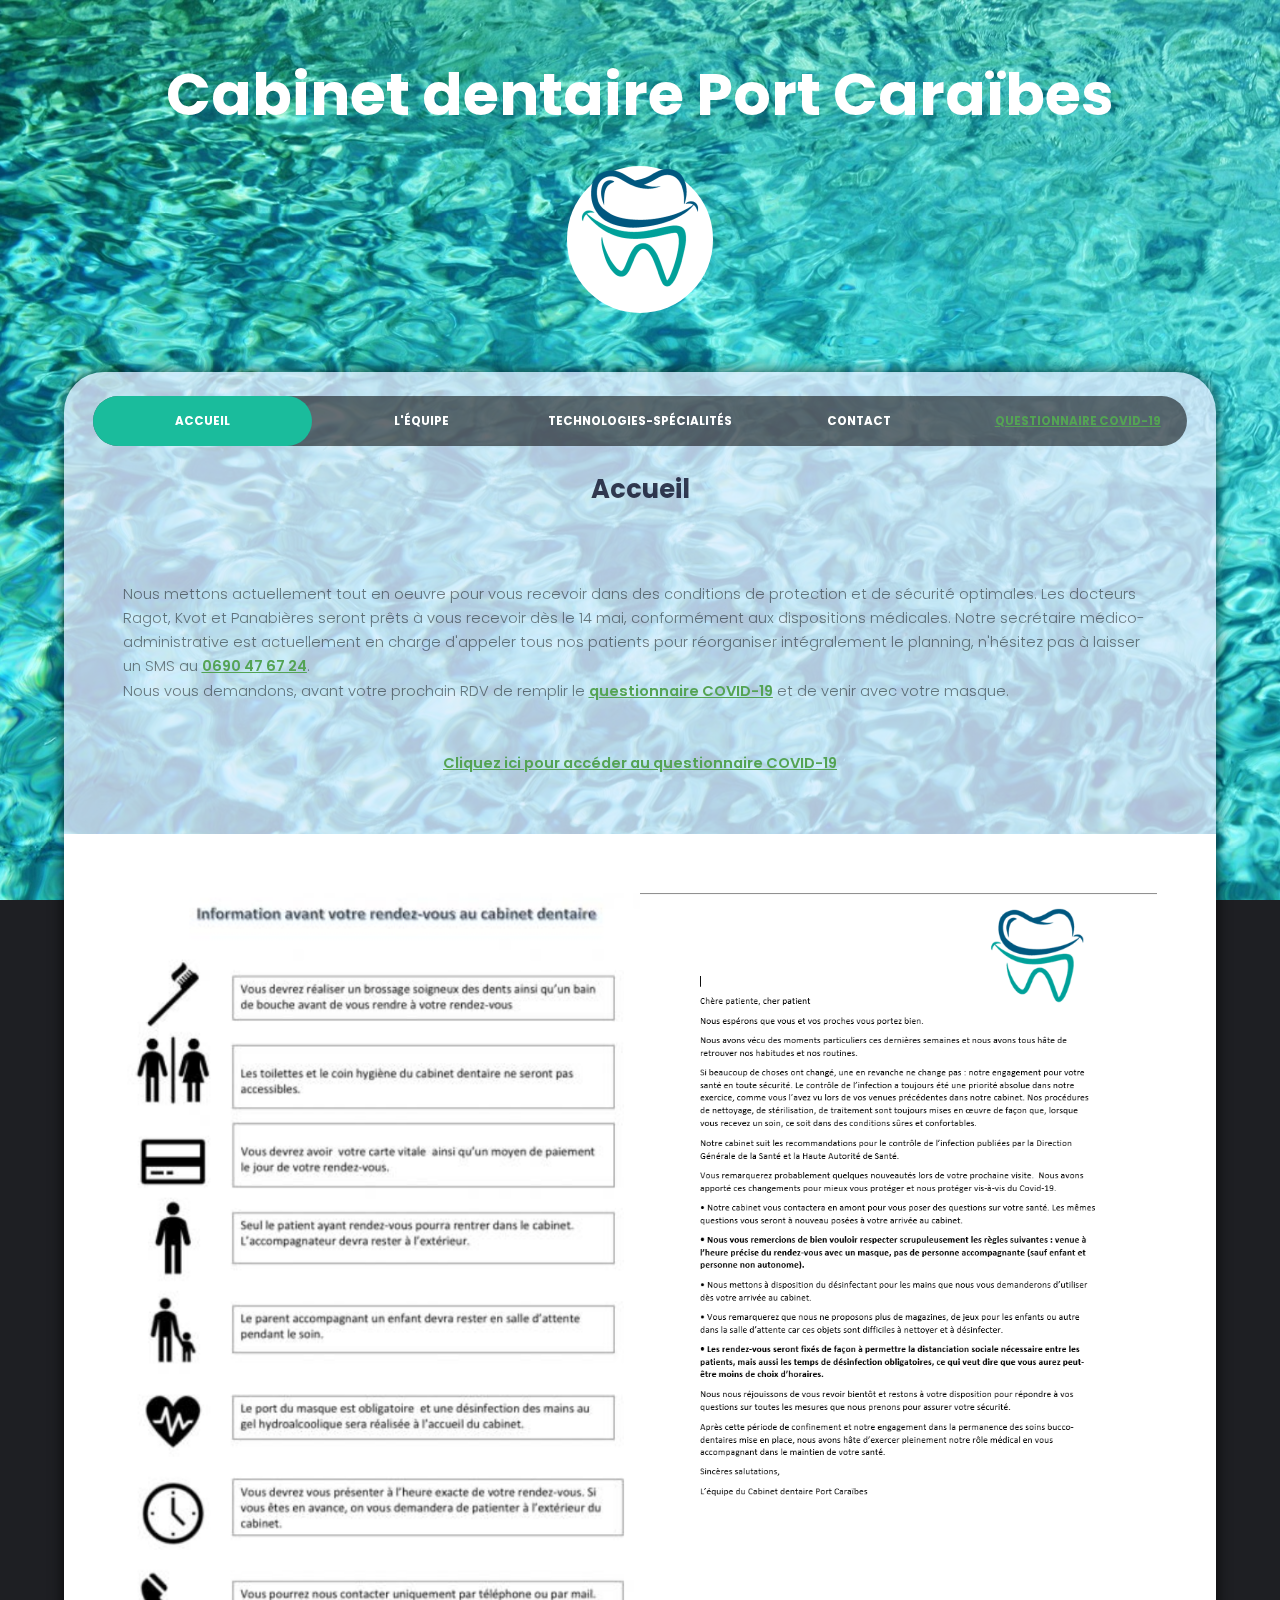
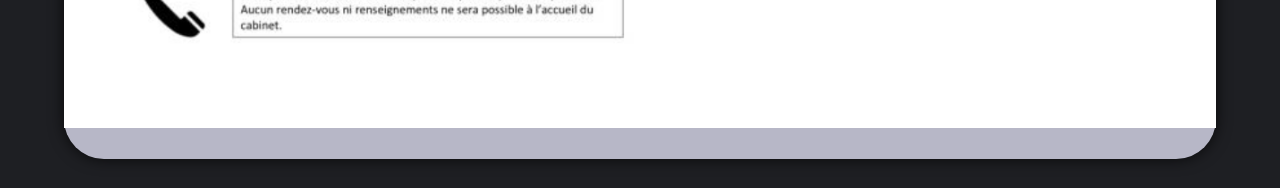
==== index.html @ b52f0a02 "Add files via upload" ====
<!DOCTYPE HTML>

<html>
	<head>
		<title>Cabinet dentaire Port Caraïbes</title>
		<meta charset="utf-8" />
		<meta name="viewport" content="width=device-width, initial-scale=1" />
		<link rel="stylesheet" href="main.css" />
	</head>



	<body>
			<header id="header">
				<div class="logo"><a href="index.html">Cabinet dentaire Port Caraïbes<span></br><a href="index.html">
					<center><div class="circle">
					<img src="logo.png" width ="120" />
				</div></center>
			</a></span></a></div>
			</header>
			<section id="main">
				<div class="inner">
					<br>
					<nav>
						<a href="index.html">Accueil</a>
						<a href="equipe.html">L'équipe</a>
						<a href="techno.html">Technologies-spécialités</a>
						<a href="contact.html">Contact</a>
						<a href="questionnaire.html"><span style="color:#54a354"><u>Questionnaire COVID-19</u></span></a>
						<div class="animation start-home"></div>
					</nav>

				<!-- One -->
					<section id="one" class="wrapper style1">
						<center><br>
							<h2>Accueil</h2>
						</center>
						<div class="content">
							Nous mettons actuellement tout en oeuvre pour vous recevoir dans des conditions de protection et de sécurité optimales.
							Les docteurs Ragot, Kvot et Panabières seront prêts à vous recevoir dès le 14 mai, conformément aux dispositions médicales.
							Notre secrétaire médico-administrative est actuellement en charge d'appeler tous nos patients pour réorganiser intégralement le planning,
							 n'hésitez pas à laisser un SMS au <b><a href="tel:0690476724"><u>0690 47 67 24</u></a></b>.
							</br>Nous vous demandons, avant votre prochain RDV de remplir le  
							<a href="questionnaire.html"><b><span style="color:#54a354"><u>questionnaire COVID-19</u></span></b></a> et de venir avec votre masque.</br></br></br>
							<center><b><a href="questionnaire.html"><u><span style="color:#54a354">Cliquez ici pour accéder au questionnaire COVID-19</span></u></a></b></center>
						</div>
					</section>

				<!-- Two -->
					<section id="two" class="wrapper style2">
						<div class="content">
							<div class="gallery">
								<div>
									<div class="image fit flush">
										<img src="fiche_covid.png">
									</div>
								</div>
								<div>
									<div class="image fit flush">
										<img src="lettre_covid.png">
									</div>
								</div>
							</div>
						</div>
					</section>


		<!-- Footer -->
			<footer id="footer">
				
			</footer>

		<!-- Scripts -->
			<script src="jquery.min.js"></script>
			<script src="jquery.poptrox.min.js"></script>
			<script src="skel.min.js"></script>
			<script src="util.js"></script>
			<script src="main.js"></script>

	</body>
</html>
---- main.css ----
@import url(font-awesome.min.css);
@import url("https://fonts.googleapis.com/css?family=Poppins:300,400,500,600,700");
@import url(https://fonts.googleapis.com/css?family=PT+Sans);
@import url('https://fonts.googleapis.com/css2?family=Varela+Round&display=swap');
/*
	Caminar by TEMPLATED
	templated.co @templatedco
	Released for free under the Creative Commons Attribution 3.0 license (templated.co/license)
*/

/* Reset */

	html, body, div, span, applet, object, iframe, h1, h2, h3, h4, h5, h6, p, blockquote, pre, a, abbr, acronym, address, big, cite, code, del, dfn, em, img, ins, kbd, q, s, samp, small, strike, strong, sub, sup, tt, var, b, u, i, center, dl, dt, dd, ol, ul, li, fieldset, form, label, legend, table, caption, tbody, tfoot, thead, tr, th, td, article, aside, canvas, details, embed, figure, figcaption, footer, header, hgroup, menu, nav, output, ruby, section, summary, time, mark, audio, video {
		margin: 0;
		padding: 0;
		border: 0;
		font-size: 100%;
		font: inherit;
		vertical-align: baseline;
	}

	article, aside, details, figcaption, figure, footer, header, hgroup, menu, nav, section {
		display: block;
	}

	body {
		line-height: 1;
	}

	ol, ul {
		list-style: none;
	}

	blockquote, q {
		quotes: none;
	}

	blockquote:before, blockquote:after, q:before, q:after {
		content: '';
		content: none;
	}

	table {
		border-collapse: collapse;
		border-spacing: 0;
	}

	body {
		-webkit-text-size-adjust: none;
	}

/* Box Model */

	*, *:before, *:after {
		-moz-box-sizing: border-box;
		-webkit-box-sizing: border-box;
		box-sizing: border-box;
	}

/* Containers */

	.container {
		margin-left: auto;
		margin-right: auto;
	}

	.container.\31 25\25 {
		width: 100%;
		max-width: 100rem;
		min-width: 80rem;
	}

	.container.\37 5\25 {
		width: 60rem;
	}

	.container.\35 0\25 {
		width: 40rem;
	}

	.container.\32 5\25 {
		width: 20rem;
	}

	.container {
		width: 80rem;
	}

	@media screen and (max-width: 1680px) {

		.container.\31 25\25 {
			width: 100%;
			max-width: 100rem;
			min-width: 80rem;
		}

		.container.\37 5\25 {
			width: 60rem;
		}

		.container.\35 0\25 {
			width: 40rem;
		}

		.container.\32 5\25 {
			width: 20rem;
		}

		.container {
			width: 80rem;
		}

	}

	@media screen and (max-width: 1280px) {

		.container.\31 25\25 {
			width: 100%;
			max-width: 81.25rem;
			min-width: 65rem;
		}

		.container.\37 5\25 {
			width: 48.75rem;
		}

		.container.\35 0\25 {
			width: 32.5rem;
		}

		.container.\32 5\25 {
			width: 16.25rem;
		}

		.container {
			width: 65rem;
		}

	}

	@media screen and (max-width: 980px) {

		.container.\31 25\25 {
			width: 100%;
			max-width: 112.5%;
			min-width: 90%;
		}

		.container.\37 5\25 {
			width: 67.5%;
		}

		.container.\35 0\25 {
			width: 45%;
		}

		.container.\32 5\25 {
			width: 22.5%;
		}

		.container {
			width: 90%;
		}

	}

	@media screen and (max-width: 736px) {

		.container.\31 25\25 {
			width: 100%;
			max-width: 112.5%;
			min-width: 90%;
		}

		.container.\37 5\25 {
			width: 67.5%;
		}

		.container.\35 0\25 {
			width: 45%;
		}

		.container.\32 5\25 {
			width: 22.5%;
		}

		.container {
			width: 90% !important;
		}

	}

	@media screen and (max-width: 480px) {

		.container.\31 25\25 {
			width: 100%;
			max-width: 112.5%;
			min-width: 90%;
		}

		.container.\37 5\25 {
			width: 67.5%;
		}

		.container.\35 0\25 {
			width: 45%;
		}

		.container.\32 5\25 {
			width: 22.5%;
		}

		.container {
			width: 90% !important;
		}

	}

/* Grid */

	.row {
		border-bottom: solid 1px transparent;
		-moz-box-sizing: border-box;
		-webkit-box-sizing: border-box;
		box-sizing: border-box;
	}

	.row > * {
		float: left;
		-moz-box-sizing: border-box;
		-webkit-box-sizing: border-box;
		box-sizing: border-box;
	}

	.row:after, .row:before {
		content: '';
		display: block;
		clear: both;
		height: 0;
	}

	.row.uniform > * > :first-child {
		margin-top: 0;
	}

	.row.uniform > * > :last-child {
		margin-bottom: 0;
	}

	.row.\30 \25 > * {
		padding: 0 0 0 0rem;
	}

	.row.\30 \25 {
		margin: 0 0 -1px 0rem;
	}

	.row.uniform.\30 \25 > * {
		padding: 0rem 0 0 0rem;
	}

	.row.uniform.\30 \25 {
		margin: 0rem 0 -1px 0rem;
	}

	.row > * {
		padding: 0 0 0 2rem;
	}

	.row {
		margin: 0 0 -1px -2rem;
	}

	.row.uniform > * {
		padding: 2rem 0 0 2rem;
	}

	.row.uniform {
		margin: -2rem 0 -1px -2rem;
	}

	.row.\32 00\25 > * {
		padding: 0 0 0 4rem;
	}

	.row.\32 00\25 {
		margin: 0 0 -1px -4rem;
	}

	.row.uniform.\32 00\25 > * {
		padding: 4rem 0 0 4rem;
	}

	.row.uniform.\32 00\25 {
		margin: -4rem 0 -1px -4rem;
	}

	.row.\31 50\25 > * {
		padding: 0 0 0 3rem;
	}

	.row.\31 50\25 {
		margin: 0 0 -1px -3rem;
	}

	.row.uniform.\31 50\25 > * {
		padding: 3rem 0 0 3rem;
	}

	.row.uniform.\31 50\25 {
		margin: -3rem 0 -1px -3rem;
	}

	.row.\35 0\25 > * {
		padding: 0 0 0 1rem;
	}

	.row.\35 0\25 {
		margin: 0 0 -1px -1rem;
	}

	.row.uniform.\35 0\25 > * {
		padding: 1rem 0 0 1rem;
	}

	.row.uniform.\35 0\25 {
		margin: -1rem 0 -1px -1rem;
	}

	.row.\32 5\25 > * {
		padding: 0 0 0 0.5rem;
	}

	.row.\32 5\25 {
		margin: 0 0 -1px -0.5rem;
	}

	.row.uniform.\32 5\25 > * {
		padding: 0.5rem 0 0 0.5rem;
	}

	.row.uniform.\32 5\25 {
		margin: -0.5rem 0 -1px -0.5rem;
	}

	.\31 2u, .\31 2u\24 {
		width: 100%;
		clear: none;
		margin-left: 0;
	}

	.\31 1u, .\31 1u\24 {
		width: 91.6666666667%;
		clear: none;
		margin-left: 0;
	}

	.\31 0u, .\31 0u\24 {
		width: 83.3333333333%;
		clear: none;
		margin-left: 0;
	}

	.\39 u, .\39 u\24 {
		width: 75%;
		clear: none;
		margin-left: 0;
	}

	.\38 u, .\38 u\24 {
		width: 66.6666666667%;
		clear: none;
		margin-left: 0;
	}

	.\37 u, .\37 u\24 {
		width: 58.3333333333%;
		clear: none;
		margin-left: 0;
	}

	.\36 u, .\36 u\24 {
		width: 50%;
		clear: none;
		margin-left: 0;
	}

	.\35 u, .\35 u\24 {
		width: 41.6666666667%;
		clear: none;
		margin-left: 0;
	}

	.\34 u, .\34 u\24 {
		width: 33.3333333333%;
		clear: none;
		margin-left: 0;
	}

	.\33 u, .\33 u\24 {
		width: 25%;
		clear: none;
		margin-left: 0;
	}

	.\32 u, .\32 u\24 {
		width: 16.6666666667%;
		clear: none;
		margin-left: 0;
	}

	.\31 u, .\31 u\24 {
		width: 8.3333333333%;
		clear: none;
		margin-left: 0;
	}

	.\31 2u\24 + *,
	.\31 1u\24 + *,
	.\31 0u\24 + *,
	.\39 u\24 + *,
	.\38 u\24 + *,
	.\37 u\24 + *,
	.\36 u\24 + *,
	.\35 u\24 + *,
	.\34 u\24 + *,
	.\33 u\24 + *,
	.\32 u\24 + *,
	.\31 u\24 + * {
		clear: left;
	}

	.\-11u {
		margin-left: 91.66667%;
	}

	.\-10u {
		margin-left: 83.33333%;
	}

	.\-9u {
		margin-left: 75%;
	}

	.\-8u {
		margin-left: 66.66667%;
	}

	.\-7u {
		margin-left: 58.33333%;
	}

	.\-6u {
		margin-left: 50%;
	}

	.\-5u {
		margin-left: 41.66667%;
	}

	.\-4u {
		margin-left: 33.33333%;
	}

	.\-3u {
		margin-left: 25%;
	}

	.\-2u {
		margin-left: 16.66667%;
	}

	.\-1u {
		margin-left: 8.33333%;
	}

	@media screen and (max-width: 1680px) {

		.row > * {
			padding: 0 0 0 2rem;
		}

		.row {
			margin: 0 0 -1px -2rem;
		}

		.row.uniform > * {
			padding: 2rem 0 0 2rem;
		}

		.row.uniform {
			margin: -2rem 0 -1px -2rem;
		}

		.row.\32 00\25 > * {
			padding: 0 0 0 4rem;
		}

		.row.\32 00\25 {
			margin: 0 0 -1px -4rem;
		}

		.row.uniform.\32 00\25 > * {
			padding: 4rem 0 0 4rem;
		}

		.row.uniform.\32 00\25 {
			margin: -4rem 0 -1px -4rem;
		}

		.row.\31 50\25 > * {
			padding: 0 0 0 3rem;
		}

		.row.\31 50\25 {
			margin: 0 0 -1px -3rem;
		}

		.row.uniform.\31 50\25 > * {
			padding: 3rem 0 0 3rem;
		}

		.row.uniform.\31 50\25 {
			margin: -3rem 0 -1px -3rem;
		}

		.row.\35 0\25 > * {
			padding: 0 0 0 1rem;
		}

		.row.\35 0\25 {
			margin: 0 0 -1px -1rem;
		}

		.row.uniform.\35 0\25 > * {
			padding: 1rem 0 0 1rem;
		}

		.row.uniform.\35 0\25 {
			margin: -1rem 0 -1px -1rem;
		}

		.row.\32 5\25 > * {
			padding: 0 0 0 0.5rem;
		}

		.row.\32 5\25 {
			margin: 0 0 -1px -0.5rem;
		}

		.row.uniform.\32 5\25 > * {
			padding: 0.5rem 0 0 0.5rem;
		}

		.row.uniform.\32 5\25 {
			margin: -0.5rem 0 -1px -0.5rem;
		}

		.\31 2u\28xlarge\29, .\31 2u\24\28xlarge\29 {
			width: 100%;
			clear: none;
			margin-left: 0;
		}

		.\31 1u\28xlarge\29, .\31 1u\24\28xlarge\29 {
			width: 91.6666666667%;
			clear: none;
			margin-left: 0;
		}

		.\31 0u\28xlarge\29, .\31 0u\24\28xlarge\29 {
			width: 83.3333333333%;
			clear: none;
			margin-left: 0;
		}

		.\39 u\28xlarge\29, .\39 u\24\28xlarge\29 {
			width: 75%;
			clear: none;
			margin-left: 0;
		}

		.\38 u\28xlarge\29, .\38 u\24\28xlarge\29 {
			width: 66.6666666667%;
			clear: none;
			margin-left: 0;
		}

		.\37 u\28xlarge\29, .\37 u\24\28xlarge\29 {
			width: 58.3333333333%;
			clear: none;
			margin-left: 0;
		}

		.\36 u\28xlarge\29, .\36 u\24\28xlarge\29 {
			width: 50%;
			clear: none;
			margin-left: 0;
		}

		.\35 u\28xlarge\29, .\35 u\24\28xlarge\29 {
			width: 41.6666666667%;
			clear: none;
			margin-left: 0;
		}

		.\34 u\28xlarge\29, .\34 u\24\28xlarge\29 {
			width: 33.3333333333%;
			clear: none;
			margin-left: 0;
		}

		.\33 u\28xlarge\29, .\33 u\24\28xlarge\29 {
			width: 25%;
			clear: none;
			margin-left: 0;
		}

		.\32 u\28xlarge\29, .\32 u\24\28xlarge\29 {
			width: 16.6666666667%;
			clear: none;
			margin-left: 0;
		}

		.\31 u\28xlarge\29, .\31 u\24\28xlarge\29 {
			width: 8.3333333333%;
			clear: none;
			margin-left: 0;
		}

		.\31 2u\24\28xlarge\29 + *,
		.\31 1u\24\28xlarge\29 + *,
		.\31 0u\24\28xlarge\29 + *,
		.\39 u\24\28xlarge\29 + *,
		.\38 u\24\28xlarge\29 + *,
		.\37 u\24\28xlarge\29 + *,
		.\36 u\24\28xlarge\29 + *,
		.\35 u\24\28xlarge\29 + *,
		.\34 u\24\28xlarge\29 + *,
		.\33 u\24\28xlarge\29 + *,
		.\32 u\24\28xlarge\29 + *,
		.\31 u\24\28xlarge\29 + * {
			clear: left;
		}

		.\-11u\28xlarge\29 {
			margin-left: 91.66667%;
		}

		.\-10u\28xlarge\29 {
			margin-left: 83.33333%;
		}

		.\-9u\28xlarge\29 {
			margin-left: 75%;
		}

		.\-8u\28xlarge\29 {
			margin-left: 66.66667%;
		}

		.\-7u\28xlarge\29 {
			margin-left: 58.33333%;
		}

		.\-6u\28xlarge\29 {
			margin-left: 50%;
		}

		.\-5u\28xlarge\29 {
			margin-left: 41.66667%;
		}

		.\-4u\28xlarge\29 {
			margin-left: 33.33333%;
		}

		.\-3u\28xlarge\29 {
			margin-left: 25%;
		}

		.\-2u\28xlarge\29 {
			margin-left: 16.66667%;
		}

		.\-1u\28xlarge\29 {
			margin-left: 8.33333%;
		}

	}

	@media screen and (max-width: 1280px) {

		.row > * {
			padding: 0 0 0 1.5rem;
		}

		.row {
			margin: 0 0 -1px -1.5rem;
		}

		.row.uniform > * {
			padding: 1.5rem 0 0 1.5rem;
		}

		.row.uniform {
			margin: -1.5rem 0 -1px -1.5rem;
		}

		.row.\32 00\25 > * {
			padding: 0 0 0 3rem;
		}

		.row.\32 00\25 {
			margin: 0 0 -1px -3rem;
		}

		.row.uniform.\32 00\25 > * {
			padding: 3rem 0 0 3rem;
		}

		.row.uniform.\32 00\25 {
			margin: -3rem 0 -1px -3rem;
		}

		.row.\31 50\25 > * {
			padding: 0 0 0 2.25rem;
		}

		.row.\31 50\25 {
			margin: 0 0 -1px -2.25rem;
		}

		.row.uniform.\31 50\25 > * {
			padding: 2.25rem 0 0 2.25rem;
		}

		.row.uniform.\31 50\25 {
			margin: -2.25rem 0 -1px -2.25rem;
		}

		.row.\35 0\25 > * {
			padding: 0 0 0 0.75rem;
		}

		.row.\35 0\25 {
			margin: 0 0 -1px -0.75rem;
		}

		.row.uniform.\35 0\25 > * {
			padding: 0.75rem 0 0 0.75rem;
		}

		.row.uniform.\35 0\25 {
			margin: -0.75rem 0 -1px -0.75rem;
		}

		.row.\32 5\25 > * {
			padding: 0 0 0 0.375rem;
		}

		.row.\32 5\25 {
			margin: 0 0 -1px -0.375rem;
		}

		.row.uniform.\32 5\25 > * {
			padding: 0.375rem 0 0 0.375rem;
		}

		.row.uniform.\32 5\25 {
			margin: -0.375rem 0 -1px -0.375rem;
		}

		.\31 2u\28large\29, .\31 2u\24\28large\29 {
			width: 100%;
			clear: none;
			margin-left: 0;
		}

		.\31 1u\28large\29, .\31 1u\24\28large\29 {
			width: 91.6666666667%;
			clear: none;
			margin-left: 0;
		}

		.\31 0u\28large\29, .\31 0u\24\28large\29 {
			width: 83.3333333333%;
			clear: none;
			margin-left: 0;
		}

		.\39 u\28large\29, .\39 u\24\28large\29 {
			width: 75%;
			clear: none;
			margin-left: 0;
		}

		.\38 u\28large\29, .\38 u\24\28large\29 {
			width: 66.6666666667%;
			clear: none;
			margin-left: 0;
		}

		.\37 u\28large\29, .\37 u\24\28large\29 {
			width: 58.3333333333%;
			clear: none;
			margin-left: 0;
		}

		.\36 u\28large\29, .\36 u\24\28large\29 {
			width: 50%;
			clear: none;
			margin-left: 0;
		}

		.\35 u\28large\29, .\35 u\24\28large\29 {
			width: 41.6666666667%;
			clear: none;
			margin-left: 0;
		}

		.\34 u\28large\29, .\34 u\24\28large\29 {
			width: 33.3333333333%;
			clear: none;
			margin-left: 0;
		}

		.\33 u\28large\29, .\33 u\24\28large\29 {
			width: 25%;
			clear: none;
			margin-left: 0;
		}

		.\32 u\28large\29, .\32 u\24\28large\29 {
			width: 16.6666666667%;
			clear: none;
			margin-left: 0;
		}

		.\31 u\28large\29, .\31 u\24\28large\29 {
			width: 8.3333333333%;
			clear: none;
			margin-left: 0;
		}

		.\31 2u\24\28large\29 + *,
		.\31 1u\24\28large\29 + *,
		.\31 0u\24\28large\29 + *,
		.\39 u\24\28large\29 + *,
		.\38 u\24\28large\29 + *,
		.\37 u\24\28large\29 + *,
		.\36 u\24\28large\29 + *,
		.\35 u\24\28large\29 + *,
		.\34 u\24\28large\29 + *,
		.\33 u\24\28large\29 + *,
		.\32 u\24\28large\29 + *,
		.\31 u\24\28large\29 + * {
			clear: left;
		}

		.\-11u\28large\29 {
			margin-left: 91.66667%;
		}

		.\-10u\28large\29 {
			margin-left: 83.33333%;
		}

		.\-9u\28large\29 {
			margin-left: 75%;
		}

		.\-8u\28large\29 {
			margin-left: 66.66667%;
		}

		.\-7u\28large\29 {
			margin-left: 58.33333%;
		}

		.\-6u\28large\29 {
			margin-left: 50%;
		}

		.\-5u\28large\29 {
			margin-left: 41.66667%;
		}

		.\-4u\28large\29 {
			margin-left: 33.33333%;
		}

		.\-3u\28large\29 {
			margin-left: 25%;
		}

		.\-2u\28large\29 {
			margin-left: 16.66667%;
		}

		.\-1u\28large\29 {
			margin-left: 8.33333%;
		}

	}

	@media screen and (max-width: 980px) {

		.row > * {
			padding: 0 0 0 1.5rem;
		}

		.row {
			margin: 0 0 -1px -1.5rem;
		}

		.row.uniform > * {
			padding: 1.5rem 0 0 1.5rem;
		}

		.row.uniform {
			margin: -1.5rem 0 -1px -1.5rem;
		}

		.row.\32 00\25 > * {
			padding: 0 0 0 3rem;
		}

		.row.\32 00\25 {
			margin: 0 0 -1px -3rem;
		}

		.row.uniform.\32 00\25 > * {
			padding: 3rem 0 0 3rem;
		}

		.row.uniform.\32 00\25 {
			margin: -3rem 0 -1px -3rem;
		}

		.row.\31 50\25 > * {
			padding: 0 0 0 2.25rem;
		}

		.row.\31 50\25 {
			margin: 0 0 -1px -2.25rem;
		}

		.row.uniform.\31 50\25 > * {
			padding: 2.25rem 0 0 2.25rem;
		}

		.row.uniform.\31 50\25 {
			margin: -2.25rem 0 -1px -2.25rem;
		}

		.row.\35 0\25 > * {
			padding: 0 0 0 0.75rem;
		}

		.row.\35 0\25 {
			margin: 0 0 -1px -0.75rem;
		}

		.row.uniform.\35 0\25 > * {
			padding: 0.75rem 0 0 0.75rem;
		}

		.row.uniform.\35 0\25 {
			margin: -0.75rem 0 -1px -0.75rem;
		}

		.row.\32 5\25 > * {
			padding: 0 0 0 0.375rem;
		}

		.row.\32 5\25 {
			margin: 0 0 -1px -0.375rem;
		}

		.row.uniform.\32 5\25 > * {
			padding: 0.375rem 0 0 0.375rem;
		}

		.row.uniform.\32 5\25 {
			margin: -0.375rem 0 -1px -0.375rem;
		}

		.\31 2u\28medium\29, .\31 2u\24\28medium\29 {
			width: 100%;
			clear: none;
			margin-left: 0;
		}

		.\31 1u\28medium\29, .\31 1u\24\28medium\29 {
			width: 91.6666666667%;
			clear: none;
			margin-left: 0;
		}

		.\31 0u\28medium\29, .\31 0u\24\28medium\29 {
			width: 83.3333333333%;
			clear: none;
			margin-left: 0;
		}

		.\39 u\28medium\29, .\39 u\24\28medium\29 {
			width: 75%;
			clear: none;
			margin-left: 0;
		}

		.\38 u\28medium\29, .\38 u\24\28medium\29 {
			width: 66.6666666667%;
			clear: none;
			margin-left: 0;
		}

		.\37 u\28medium\29, .\37 u\24\28medium\29 {
			width: 58.3333333333%;
			clear: none;
			margin-left: 0;
		}

		.\36 u\28medium\29, .\36 u\24\28medium\29 {
			width: 50%;
			clear: none;
			margin-left: 0;
		}

		.\35 u\28medium\29, .\35 u\24\28medium\29 {
			width: 41.6666666667%;
			clear: none;
			margin-left: 0;
		}

		.\34 u\28medium\29, .\34 u\24\28medium\29 {
			width: 33.3333333333%;
			clear: none;
			margin-left: 0;
		}

		.\33 u\28medium\29, .\33 u\24\28medium\29 {
			width: 25%;
			clear: none;
			margin-left: 0;
		}

		.\32 u\28medium\29, .\32 u\24\28medium\29 {
			width: 16.6666666667%;
			clear: none;
			margin-left: 0;
		}

		.\31 u\28medium\29, .\31 u\24\28medium\29 {
			width: 8.3333333333%;
			clear: none;
			margin-left: 0;
		}

		.\31 2u\24\28medium\29 + *,
		.\31 1u\24\28medium\29 + *,
		.\31 0u\24\28medium\29 + *,
		.\39 u\24\28medium\29 + *,
		.\38 u\24\28medium\29 + *,
		.\37 u\24\28medium\29 + *,
		.\36 u\24\28medium\29 + *,
		.\35 u\24\28medium\29 + *,
		.\34 u\24\28medium\29 + *,
		.\33 u\24\28medium\29 + *,
		.\32 u\24\28medium\29 + *,
		.\31 u\24\28medium\29 + * {
			clear: left;
		}

		.\-11u\28medium\29 {
			margin-left: 91.66667%;
		}

		.\-10u\28medium\29 {
			margin-left: 83.33333%;
		}

		.\-9u\28medium\29 {
			margin-left: 75%;
		}

		.\-8u\28medium\29 {
			margin-left: 66.66667%;
		}

		.\-7u\28medium\29 {
			margin-left: 58.33333%;
		}

		.\-6u\28medium\29 {
			margin-left: 50%;
		}

		.\-5u\28medium\29 {
			margin-left: 41.66667%;
		}

		.\-4u\28medium\29 {
			margin-left: 33.33333%;
		}

		.\-3u\28medium\29 {
			margin-left: 25%;
		}

		.\-2u\28medium\29 {
			margin-left: 16.66667%;
		}

		.\-1u\28medium\29 {
			margin-left: 8.33333%;
		}

	}

	@media screen and (max-width: 736px) {

		.row > * {
			padding: 0 0 0 1.25rem;
		}

		.row {
			margin: 0 0 -1px -1.25rem;
		}

		.row.uniform > * {
			padding: 1.25rem 0 0 1.25rem;
		}

		.row.uniform {
			margin: -1.25rem 0 -1px -1.25rem;
		}

		.row.\32 00\25 > * {
			padding: 0 0 0 2.5rem;
		}

		.row.\32 00\25 {
			margin: 0 0 -1px -2.5rem;
		}

		.row.uniform.\32 00\25 > * {
			padding: 2.5rem 0 0 2.5rem;
		}

		.row.uniform.\32 00\25 {
			margin: -2.5rem 0 -1px -2.5rem;
		}

		.row.\31 50\25 > * {
			padding: 0 0 0 1.875rem;
		}

		.row.\31 50\25 {
			margin: 0 0 -1px -1.875rem;
		}

		.row.uniform.\31 50\25 > * {
			padding: 1.875rem 0 0 1.875rem;
		}

		.row.uniform.\31 50\25 {
			margin: -1.875rem 0 -1px -1.875rem;
		}

		.row.\35 0\25 > * {
			padding: 0 0 0 0.625rem;
		}

		.row.\35 0\25 {
			margin: 0 0 -1px -0.625rem;
		}

		.row.uniform.\35 0\25 > * {
			padding: 0.625rem 0 0 0.625rem;
		}

		.row.uniform.\35 0\25 {
			margin: -0.625rem 0 -1px -0.625rem;
		}

		.row.\32 5\25 > * {
			padding: 0 0 0 0.3125rem;
		}

		.row.\32 5\25 {
			margin: 0 0 -1px -0.3125rem;
		}

		.row.uniform.\32 5\25 > * {
			padding: 0.3125rem 0 0 0.3125rem;
		}

		.row.uniform.\32 5\25 {
			margin: -0.3125rem 0 -1px -0.3125rem;
		}

		.\31 2u\28small\29, .\31 2u\24\28small\29 {
			width: 100%;
			clear: none;
			margin-left: 0;
		}

		.\31 1u\28small\29, .\31 1u\24\28small\29 {
			width: 91.6666666667%;
			clear: none;
			margin-left: 0;
		}

		.\31 0u\28small\29, .\31 0u\24\28small\29 {
			width: 83.3333333333%;
			clear: none;
			margin-left: 0;
		}

		.\39 u\28small\29, .\39 u\24\28small\29 {
			width: 75%;
			clear: none;
			margin-left: 0;
		}

		.\38 u\28small\29, .\38 u\24\28small\29 {
			width: 66.6666666667%;
			clear: none;
			margin-left: 0;
		}

		.\37 u\28small\29, .\37 u\24\28small\29 {
			width: 58.3333333333%;
			clear: none;
			margin-left: 0;
		}

		.\36 u\28small\29, .\36 u\24\28small\29 {
			width: 50%;
			clear: none;
			margin-left: 0;
		}

		.\35 u\28small\29, .\35 u\24\28small\29 {
			width: 41.6666666667%;
			clear: none;
			margin-left: 0;
		}

		.\34 u\28small\29, .\34 u\24\28small\29 {
			width: 33.3333333333%;
			clear: none;
			margin-left: 0;
		}

		.\33 u\28small\29, .\33 u\24\28small\29 {
			width: 25%;
			clear: none;
			margin-left: 0;
		}

		.\32 u\28small\29, .\32 u\24\28small\29 {
			width: 16.6666666667%;
			clear: none;
			margin-left: 0;
		}

		.\31 u\28small\29, .\31 u\24\28small\29 {
			width: 8.3333333333%;
			clear: none;
			margin-left: 0;
		}

		.\31 2u\24\28small\29 + *,
		.\31 1u\24\28small\29 + *,
		.\31 0u\24\28small\29 + *,
		.\39 u\24\28small\29 + *,
		.\38 u\24\28small\29 + *,
		.\37 u\24\28small\29 + *,
		.\36 u\24\28small\29 + *,
		.\35 u\24\28small\29 + *,
		.\34 u\24\28small\29 + *,
		.\33 u\24\28small\29 + *,
		.\32 u\24\28small\29 + *,
		.\31 u\24\28small\29 + * {
			clear: left;
		}

		.\-11u\28small\29 {
			margin-left: 91.66667%;
		}

		.\-10u\28small\29 {
			margin-left: 83.33333%;
		}

		.\-9u\28small\29 {
			margin-left: 75%;
		}

		.\-8u\28small\29 {
			margin-left: 66.66667%;
		}

		.\-7u\28small\29 {
			margin-left: 58.33333%;
		}

		.\-6u\28small\29 {
			margin-left: 50%;
		}

		.\-5u\28small\29 {
			margin-left: 41.66667%;
		}

		.\-4u\28small\29 {
			margin-left: 33.33333%;
		}

		.\-3u\28small\29 {
			margin-left: 25%;
		}

		.\-2u\28small\29 {
			margin-left: 16.66667%;
		}

		.\-1u\28small\29 {
			margin-left: 8.33333%;
		}

	}

	@media screen and (max-width: 480px) {

		.row > * {
			padding: 0 0 0 1.25rem;
		}

		.row {
			margin: 0 0 -1px -1.25rem;
		}

		.row.uniform > * {
			padding: 1.25rem 0 0 1.25rem;
		}

		.row.uniform {
			margin: -1.25rem 0 -1px -1.25rem;
		}

		.row.\32 00\25 > * {
			padding: 0 0 0 2.5rem;
		}

		.row.\32 00\25 {
			margin: 0 0 -1px -2.5rem;
		}

		.row.uniform.\32 00\25 > * {
			padding: 2.5rem 0 0 2.5rem;
		}

		.row.uniform.\32 00\25 {
			margin: -2.5rem 0 -1px -2.5rem;
		}

		.row.\31 50\25 > * {
			padding: 0 0 0 1.875rem;
		}

		.row.\31 50\25 {
			margin: 0 0 -1px -1.875rem;
		}

		.row.uniform.\31 50\25 > * {
			padding: 1.875rem 0 0 1.875rem;
		}

		.row.uniform.\31 50\25 {
			margin: -1.875rem 0 -1px -1.875rem;
		}

		.row.\35 0\25 > * {
			padding: 0 0 0 0.625rem;
		}

		.row.\35 0\25 {
			margin: 0 0 -1px -0.625rem;
		}

		.row.uniform.\35 0\25 > * {
			padding: 0.625rem 0 0 0.625rem;
		}

		.row.uniform.\35 0\25 {
			margin: -0.625rem 0 -1px -0.625rem;
		}

		.row.\32 5\25 > * {
			padding: 0 0 0 0.3125rem;
		}

		.row.\32 5\25 {
			margin: 0 0 -1px -0.3125rem;
		}

		.row.uniform.\32 5\25 > * {
			padding: 0.3125rem 0 0 0.3125rem;
		}

		.row.uniform.\32 5\25 {
			margin: -0.3125rem 0 -1px -0.3125rem;
		}

		.\31 2u\28xsmall\29, .\31 2u\24\28xsmall\29 {
			width: 100%;
			clear: none;
			margin-left: 0;
		}

		.\31 1u\28xsmall\29, .\31 1u\24\28xsmall\29 {
			width: 91.6666666667%;
			clear: none;
			margin-left: 0;
		}

		.\31 0u\28xsmall\29, .\31 0u\24\28xsmall\29 {
			width: 83.3333333333%;
			clear: none;
			margin-left: 0;
		}

		.\39 u\28xsmall\29, .\39 u\24\28xsmall\29 {
			width: 75%;
			clear: none;
			margin-left: 0;
		}

		.\38 u\28xsmall\29, .\38 u\24\28xsmall\29 {
			width: 66.6666666667%;
			clear: none;
			margin-left: 0;
		}

		.\37 u\28xsmall\29, .\37 u\24\28xsmall\29 {
			width: 58.3333333333%;
			clear: none;
			margin-left: 0;
		}

		.\36 u\28xsmall\29, .\36 u\24\28xsmall\29 {
			width: 50%;
			clear: none;
			margin-left: 0;
		}

		.\35 u\28xsmall\29, .\35 u\24\28xsmall\29 {
			width: 41.6666666667%;
			clear: none;
			margin-left: 0;
		}

		.\34 u\28xsmall\29, .\34 u\24\28xsmall\29 {
			width: 33.3333333333%;
			clear: none;
			margin-left: 0;
		}

		.\33 u\28xsmall\29, .\33 u\24\28xsmall\29 {
			width: 25%;
			clear: none;
			margin-left: 0;
		}

		.\32 u\28xsmall\29, .\32 u\24\28xsmall\29 {
			width: 16.6666666667%;
			clear: none;
			margin-left: 0;
		}

		.\31 u\28xsmall\29, .\31 u\24\28xsmall\29 {
			width: 8.3333333333%;
			clear: none;
			margin-left: 0;
		}

		.\31 2u\24\28xsmall\29 + *,
		.\31 1u\24\28xsmall\29 + *,
		.\31 0u\24\28xsmall\29 + *,
		.\39 u\24\28xsmall\29 + *,
		.\38 u\24\28xsmall\29 + *,
		.\37 u\24\28xsmall\29 + *,
		.\36 u\24\28xsmall\29 + *,
		.\35 u\24\28xsmall\29 + *,
		.\34 u\24\28xsmall\29 + *,
		.\33 u\24\28xsmall\29 + *,
		.\32 u\24\28xsmall\29 + *,
		.\31 u\24\28xsmall\29 + * {
			clear: left;
		}

		.\-11u\28xsmall\29 {
			margin-left: 91.66667%;
		}

		.\-10u\28xsmall\29 {
			margin-left: 83.33333%;
		}

		.\-9u\28xsmall\29 {
			margin-left: 75%;
		}

		.\-8u\28xsmall\29 {
			margin-left: 66.66667%;
		}

		.\-7u\28xsmall\29 {
			margin-left: 58.33333%;
		}

		.\-6u\28xsmall\29 {
			margin-left: 50%;
		}

		.\-5u\28xsmall\29 {
			margin-left: 41.66667%;
		}

		.\-4u\28xsmall\29 {
			margin-left: 33.33333%;
		}

		.\-3u\28xsmall\29 {
			margin-left: 25%;
		}

		.\-2u\28xsmall\29 {
			margin-left: 16.66667%;
		}

		.\-1u\28xsmall\29 {
			margin-left: 8.33333%;
		}

	}

/* Basic */

	@-ms-viewport {
		width: device-width;
	}

	body {
		-ms-overflow-style: scrollbar;
	}

	@media screen and (max-width: 480px) {

		html, body {
			min-width: 320px;
		}

	}

	body {
		background: #fff;
	}

		body.is-loading *, body.is-loading *:before, body.is-loading *:after {
			-moz-animation: none !important;
			-webkit-animation: none !important;
			-ms-animation: none !important;
			animation: none !important;
			-moz-transition: none !important;
			-webkit-transition: none !important;
			-ms-transition: none !important;
			transition: none !important;
		}

/* Type */

	html {
		font-size: 13pt;
	}

		@media screen and (max-width: 1680px) {

			html {
				font-size: 11pt;
			}

		}

		@media screen and (max-width: 1280px) {

			html {
				font-size: 11pt;
			}

		}

		@media screen and (max-width: 980px) {

			html {
				font-size: 12pt;
			}

		}

		@media screen and (max-width: 736px) {

			html {
				font-size: 12pt;
			}

		}

		@media screen and (max-width: 480px) {

			html {
				font-size: 12pt;
			}

		}

	body {
		background-color: #fff;
		color: rgba(0, 0, 0, 0.5);
	}

	body, input, select, textarea {
		font-family: "Poppins", sans-serif;
		font-weight: 300;
		font-size: 1rem;
		line-height: 1.65;
	}

	a {
		text-decoration: underline;
	}

		a:hover {
			text-decoration: none;
		}

	strong, b {
		font-weight: 600;
	}

	em, i {
		font-style: italic;
	}

	p {
		margin: 0 0 2rem 0;
	}

		p:last-child {
			margin: 0;
		}

		p.special {
			text-transform: uppercase;
			font-size: .75rem;
			font-weight: 300;
			margin: 0 0 .5rem 0;
			padding: 0 0 1rem 0;
			letter-spacing: .25rem;
		}

			p.special:after {
				content: '';
				position: absolute;
				margin: auto;
				right: 0;
				bottom: 0;
				left: 0;
				width: 50%;
				height: 1px;
				background-color: rgba(0, 0, 0, 0.125);
			}

	h1, h2, h3, h4, h5, h6 {
		font-weight: 700;
		line-height: 1.5;
		margin: 0 0 1rem 0;
	}

		h1 a, h2 a, h3 a, h4 a, h5 a, h6 a {
			color: inherit;
			text-decoration: none;
		}

	h2 {
		font-size: 1.75rem;
	}

	h3 {
		font-size: 1.35rem;
	}

	h4 {
		font-size: 1.1rem;
	}

	h5 {
		font-size: 0.9rem;
	}

	h6 {
		font-size: 0.7rem;
	}

	sub {
		font-size: 0.8rem;
		position: relative;
		top: 0.5rem;
	}

	sup {
		font-size: 0.8rem;
		position: relative;
		top: -0.5rem;
	}

	blockquote {
		border-left: solid 4px;
		font-style: italic;
		margin: 0 0 2rem 0;
		padding: 0.5rem 0 0.5rem 2rem;
	}

	code {
		border-radius: 4px;
		border: solid 1px;
		font-family: "Courier New", monospace;
		font-size: 0.9rem;
		margin: 0 0.25rem;
		padding: 0.25rem 0.65rem;
	}

	pre {
		-webkit-overflow-scrolling: touch;
		font-family: "Courier New", monospace;
		font-size: 0.9rem;
		margin: 0 0 2rem 0;
	}

		pre code {
			display: block;
			line-height: 1.75;
			padding: 1rem 1.5rem;
			overflow-x: auto;
		}

	hr {
		border: 0;
		border-bottom: solid 1px;
		margin: 2rem 0;
	}

		hr.major {
			margin: 3rem 0;
		}

	.align-left {
		text-align: left;
	}

	.align-center {
		text-align: center;
	}

	.align-right {
		text-align: right;
	}

	input, select, textarea {
		color: #1e1f23;
	}

	a {
		color: #54a354;
	}

	strong, b {
		color: #1e1f23;
	}

	h1, h2, h3, h4, h5, h6 {
		color: rgba(0, 0, 25, 0.75);
	}

	blockquote {
		border-left-color: rgba(144, 144, 144, 0.25);
	}

	code {
		background: rgba(144, 144, 144, 0.075);
		border-color: rgba(144, 144, 144, 0.25);
	}

	hr {
		border-bottom-color: rgba(144, 144, 144, 0.25);
	}

/* Box */

	.box {
		margin-bottom: 2rem;
		background: rgba(255, 255, 255, 0.95);
		border-radius: 4px;
	}

		.box .image.fit {
			margin: 0;
			border-radius: 0;
		}

			.box .image.fit img {
				border-radius: 0;
			}

		.box header {
			margin: 0 0 2rem 0;
		}

			.box header h2 {
				margin-bottom: 1rem;
				position: relative;
				padding-bottom: 1rem;
				font-weight: 700;
			}

				.box header h2:after {
					content: '';
					position: absolute;
					margin: auto;
					right: 0;
					bottom: 0;
					left: 0;
					width: 10%;
					height: 1px;
					background-color: rgba(0, 0, 0, 0.125);
				}

			.box header p {
				text-transform: uppercase;
				font-size: .75rem;
				font-weight: 300;
				margin: 1rem 0;
				padding: 0;
				letter-spacing: .25rem;
			}

		.box .content {
			padding: 3rem;
		}

		.box > :last-child,
		.box > :last-child > :last-child,
		.box > :last-child > :last-child > :last-child {
			margin-bottom: 0;
		}

		.box.alt {
			border: 0;
			border-radius: 0;
			padding: 0;
		}

		@media screen and (max-width: 736px) {

			.box .content {
				padding: 2rem;
			}

		}

	.box {
		border-color: rgba(144, 144, 144, 0.25);
	}

/* Button */

	input[type="submit"],
	input[type="reset"],
	input[type="button"],
	button,
	.button {
		-moz-appearance: none;
		-webkit-appearance: none;
		-ms-appearance: none;
		appearance: none;
		-moz-transition: background-color 0.2s ease-in-out, color 0.2s ease-in-out;
		-webkit-transition: background-color 0.2s ease-in-out, color 0.2s ease-in-out;
		-ms-transition: background-color 0.2s ease-in-out, color 0.2s ease-in-out;
		transition: background-color 0.2s ease-in-out, color 0.2s ease-in-out;
		border-radius: 4px;
		border: 0;
		cursor: pointer;
		display: inline-block;
		font-weight: 300;
		height: 2.85rem;
		line-height: 2.95rem;
		padding: 0 1.5rem;
		text-align: center;
		text-decoration: none;
		text-transform: uppercase;
		white-space: nowrap;
	}

		input[type="submit"].icon,
		input[type="reset"].icon,
		input[type="button"].icon,
		button.icon,
		.button.icon {
			padding-left: 1.35rem;
		}

			input[type="submit"].icon:before,
			input[type="reset"].icon:before,
			input[type="button"].icon:before,
			button.icon:before,
			.button.icon:before {
				margin-right: 0.5rem;
			}

		input[type="submit"].fit,
		input[type="reset"].fit,
		input[type="button"].fit,
		button.fit,
		.button.fit {
			display: block;
			margin: 0 0 1rem 0;
			width: 100%;
		}

		input[type="submit"].small,
		input[type="reset"].small,
		input[type="button"].small,
		button.small,
		.button.small {
			font-size: 0.8rem;
		}

		input[type="submit"].big,
		input[type="reset"].big,
		input[type="button"].big,
		button.big,
		.button.big {
			font-size: 1.35rem;
		}

		input[type="submit"].disabled, input[type="submit"]:disabled,
		input[type="reset"].disabled,
		input[type="reset"]:disabled,
		input[type="button"].disabled,
		input[type="button"]:disabled,
		button.disabled,
		button:disabled,
		.button.disabled,
		.button:disabled {
			-moz-pointer-events: none;
			-webkit-pointer-events: none;
			-ms-pointer-events: none;
			pointer-events: none;
			opacity: 0.25;
		}

		@media screen and (max-width: 480px) {

			input[type="submit"],
			input[type="reset"],
			input[type="button"],
			button,
			.button {
				padding: 0;
				width: 100%;
			}

		}

	input[type="submit"],
	input[type="reset"],
	input[type="button"],
	button,
	.button {
		background-color: #f2f2f2;
		color: #000 !important;
	}

		input[type="submit"]:hover,
		input[type="reset"]:hover,
		input[type="button"]:hover,
		button:hover,
		.button:hover {
			background-color: white;
		}

		input[type="submit"]:active,
		input[type="reset"]:active,
		input[type="button"]:active,
		button:active,
		.button:active {
			background-color: #e5e5e5;
		}

		input[type="submit"].alt,
		input[type="reset"].alt,
		input[type="button"].alt,
		button.alt,
		.button.alt {
			background-color: transparent;
			box-shadow: inset 0 0 0 2px rgba(144, 144, 144, 0.25);
			color: #1e1f23 !important;
		}

			input[type="submit"].alt:hover,
			input[type="reset"].alt:hover,
			input[type="button"].alt:hover,
			button.alt:hover,
			.button.alt:hover {
				background-color: rgba(144, 144, 144, 0.075);
			}

			input[type="submit"].alt:active,
			input[type="reset"].alt:active,
			input[type="button"].alt:active,
			button.alt:active,
			.button.alt:active {
				background-color: rgba(144, 144, 144, 0.2);
			}

			input[type="submit"].alt.icon:before,
			input[type="reset"].alt.icon:before,
			input[type="button"].alt.icon:before,
			button.alt.icon:before,
			.button.alt.icon:before {
				color: #bbb;
			}

		input[type="submit"].special,
		input[type="reset"].special,
		input[type="button"].special,
		button.special,
		.button.special {
			background-color: #54a354;
			color: #ffffff !important;
		}

			input[type="submit"].special:hover,
			input[type="reset"].special:hover,
			input[type="button"].special:hover,
			button.special:hover,
			.button.special:hover {
				background-color: #62ae62;
			}

			input[type="submit"].special:active,
			input[type="reset"].special:active,
			input[type="button"].special:active,
			button.special:active,
			.button.special:active {
				background-color: #4b924b;
			}

/* Form */

	form {
		margin: 0 0 2rem 0;
	}

	label {
		display: block;
		font-size: 0.9rem;
		font-weight: 700;
		margin: 0 0 1rem 0;
	}

	input[type="text"],
	input[type="password"],
	input[type="email"],
	select,
	textarea {
		-moz-appearance: none;
		-webkit-appearance: none;
		-ms-appearance: none;
		appearance: none;
		border-radius: 4px;
		border: none;
		border: solid 1px;
		color: inherit;
		display: block;
		outline: 0;
		padding: 0 1rem;
		text-decoration: none;
		width: 100%;
	}

		input[type="text"]:invalid,
		input[type="password"]:invalid,
		input[type="email"]:invalid,
		select:invalid,
		textarea:invalid {
			box-shadow: none;
		}

	.select-wrapper {
		text-decoration: none;
		display: block;
		position: relative;
	}

		.select-wrapper:before {
			-moz-osx-font-smoothing: grayscale;
			-webkit-font-smoothing: antialiased;
			font-family: FontAwesome;
			font-style: normal;
			font-weight: normal;
			text-transform: none !important;
		}

		.select-wrapper:before {
			content: '\f078';
			display: block;
			height: 2.75rem;
			line-height: 2.75rem;
			pointer-events: none;
			position: absolute;
			right: 0;
			text-align: center;
			top: 0;
			width: 2.75rem;
		}

		.select-wrapper select::-ms-expand {
			display: none;
		}

	input[type="text"],
	input[type="password"],
	input[type="email"],
	select {
		height: 2.75rem;
	}

	textarea {
		padding: 0.75rem 1rem;
	}


	}

	::-webkit-input-placeholder {
		opacity: 1.0;
	}

	:-moz-placeholder {
		opacity: 1.0;
	}

	::-moz-placeholder {
		opacity: 1.0;
	}

	:-ms-input-placeholder {
		opacity: 1.0;
	}

	.formerize-placeholder {
		opacity: 1.0;
	}

	label {
		color: #1e1f23;
	}

	input[type="text"],
	input[type="password"],
	input[type="email"],
	select,
	textarea {
		background: rgba(255, 255, 255, 0.65);
		border-color: rgba(144, 144, 144, 0.25);
	}

		input[type="text"]:focus,
		input[type="password"]:focus,
		input[type="email"]:focus,
		select:focus,
		textarea:focus {
			border-color: #54a354;
			box-shadow: 0 0 0 1px #54a354;
		}

	.select-wrapper:before {
		color: rgba(144, 144, 144, 0.25);
	}

	input[type="checkbox"] + label,
	input[type="radio"] + label {
		color: black;
	}

		input[type="checkbox"] + label:before,
		input[type="radio"] + label:before {
			background: black;
			border-color: black;
		}

	input[type="checkbox"]:checked + label:before,
	input[type="radio"]:checked + label:before {
		background-color: #54a354;
		border-color: #54a354;
		color: black;
	}

	input[type="checkbox"]:focus + label:before,
	input[type="radio"]:focus + label:before {
		border-color: black;
		box-shadow: 0 0 0 1px #54a354;
	}

	::-webkit-input-placeholder {
		color: #bbb !important;
	}

	:-moz-placeholder {
		color: #bbb !important;
	}

	::-moz-placeholder {
		color: #bbb !important;
	}

	:-ms-input-placeholder {
		color: #bbb !important;
	}

	.formerize-placeholder {
		color: #bbb !important;
	}

/* Gallery */

	.gallery {
		width: 100%;
		margin: 0;
		display: -moz-flex;
		display: -webkit-flex;
		display: -ms-flex;
		display: flex;
		-moz-flex-wrap: wrap;
		-webkit-flex-wrap: wrap;
		-ms-flex-wrap: wrap;
		flex-wrap: wrap;
		-moz-align-items: stretch;
		-webkit-align-items: stretch;
		-ms-align-items: stretch;
		align-items: stretch;
	}

		.gallery .image.fit {
			margin: 0;
		}

		.gallery > * {
			-moz-flex-shrink: 1;
			-webkit-flex-shrink: 1;
			-ms-flex-shrink: 1;
			flex-shrink: 1;
			-moz-flex-grow: 0;
			-webkit-flex-grow: 0;
			-ms-flex-grow: 0;
			flex-grow: 0;
		}

		.gallery > * {
			width: 50%;
		}

		@media screen and (max-width: 980px) {

			.gallery > * {
				width: 100%;
			}

		}

/* Icon */

	.icon {
		text-decoration: none;
		border-bottom: none;
		position: relative;
	}

		.icon:before {
			-moz-osx-font-smoothing: grayscale;
			-webkit-font-smoothing: antialiased;
			font-family: FontAwesome;
			font-style: normal;
			font-weight: normal;
			text-transform: none !important;
		}

		.icon > .label {
			display: none;
		}

/* Image */

	.image {
		display: inline-block;
		position: relative;
	}

		.image.flush {
			margin: 0 !important;
		}

		.image img {
			display: block;
		}

		.image.left, .image.right {
			max-width: 50%;
		}

			.image.left img, .image.right img {
				width: 100%;
			}

		.image.left {
			float: left;
			margin: 0 1rem 1rem 0;
			top: 0.25rem;
		}

		.image.right {
			float: right;
			margin: 0 0 1rem 1rem;
			top: 0.25rem;
		}

		.image.fit {
			display: block;
			margin: 0 0 2rem 0;
			width: 100%;
		}

			.image.fit img {
				width: 100%;
			}

		.image.main {
			display: block;
			margin: 0 0 3rem 0;
			width: 100%;
		}

			.image.main img {
				width: 100%;
			}

/* List */

	ol {
		list-style: decimal;
		margin: 0 0 2rem 0;
		padding-left: 1.25rem;
	}

		ol li {
			padding-left: 0.25rem;
		}

	ul {
		list-style: disc;
		margin: 0 0 2rem 0;
		padding-left: 1rem;
	}

		ul li {
			padding-left: 0.5rem;
		}

		ul.alt {
			list-style: none;
			padding-left: 0;
		}

			ul.alt li {
				border-top: solid 1px;
				padding: 0.5rem 0;
			}

				ul.alt li:first-child {
					border-top: 0;
					padding-top: 0;
				}

		ul.icons {
			cursor: default;
			list-style: none;
			padding-left: 0;
		}

			ul.icons li {
				display: inline-block;
				padding: 0 1rem 0 0;
			}

				ul.icons li:last-child {
					padding-right: 0;
				}

				ul.icons li .icon:before {
					font-size: 2rem;
				}

		ul.actions {
			cursor: default;
			list-style: none;
			padding-left: 0;
		}

			ul.actions li {
				display: inline-block;
				padding: 0 1rem 0 0;
				vertical-align: middle;
			}

				ul.actions li:last-child {
					padding-right: 0;
				}

			ul.actions.small li {
				padding: 0 0.5rem 0 0;
			}

			ul.actions.vertical li {
				display: block;
				padding: 1rem 0 0 0;
			}

				ul.actions.vertical li:first-child {
					padding-top: 0;
				}

				ul.actions.vertical li > * {
					margin-bottom: 0;
				}

			ul.actions.vertical.small li {
				padding: 0.5rem 0 0 0;
			}

				ul.actions.vertical.small li:first-child {
					padding-top: 0;
				}

			ul.actions.fit {
				display: table;
				margin-left: -1rem;
				padding: 0;
				table-layout: fixed;
				width: calc(100% + 1rem);
			}

				ul.actions.fit li {
					display: table-cell;
					padding: 0 0 0 1rem;
				}

					ul.actions.fit li > * {
						margin-bottom: 0;
					}

				ul.actions.fit.small {
					margin-left: -0.5rem;
					width: calc(100% + 0.5rem);
				}

					ul.actions.fit.small li {
						padding: 0 0 0 0.5rem;
					}

			@media screen and (max-width: 480px) {

				ul.actions {
					margin: 0 0 2rem 0;
				}

					ul.actions li {
						padding: 1rem 0 0 0;
						display: block;
						text-align: center;
						width: 100%;
					}

						ul.actions li:first-child {
							padding-top: 0;
						}

						ul.actions li > * {
							width: 100%;
							margin: 0 !important;
						}

							ul.actions li > *.icon:before {
								margin-left: -2rem;
							}

					ul.actions.small li {
						padding: 0.5rem 0 0 0;
					}

						ul.actions.small li:first-child {
							padding-top: 0;
						}

			}

	dl {
		margin: 0 0 2rem 0;
	}

		dl dt {
			display: block;
			font-weight: 700;
			margin: 0 0 1rem 0;
		}

		dl dd {
			margin-left: 2rem;
		}

	ul.alt li {
		border-top-color: rgba(144, 144, 144, 0.25);
	}

/* Section/Article */

	section.special, article.special {
		text-align: center;
	}

	header p {
		position: relative;
		margin: 0 0 1.5rem 0;
	}

	header h2 + p {
		font-size: 1.25rem;
		margin-top: -1rem;
	}

	header h3 + p {
		font-size: 1.1rem;
		margin-top: -0.8rem;
	}

	header h4 + p,
	header h5 + p,
	header h6 + p {
		font-size: 0.9rem;
		margin-top: -0.6rem;
	}

	header p {
		color: #bbb;
	}

/*Spotlight */

	.spotlight {
		display: -moz-flex;
		display: -webkit-flex;
		display: -ms-flex;
		display: flex;
		-moz-flex-wrap: wrap;
		-webkit-flex-wrap: wrap;
		-ms-flex-wrap: wrap;
		flex-wrap: wrap;
		-moz-align-items: center;
		-webkit-align-items: center;
		-ms-align-items: center;
		align-items: center;
	}

		.spotlight > * {
			-moz-flex-shrink: 1;
			-webkit-flex-shrink: 1;
			-ms-flex-shrink: 1;
			flex-shrink: 1;
			-moz-flex-grow: 0;
			-webkit-flex-grow: 0;
			-ms-flex-grow: 0;
			flex-grow: 0;
		}

		.spotlight > * {
			width: 50%;
		}

		.spotlight p:last-child {
			margin: 0;
		}

		.spotlight .inner {
			padding: 6rem;
		}

		.spotlight .image {
			margin: 0;
		}

			.spotlight .image img {
				width: 100%;
			}

		.spotlight.alt {
			background: rgba(150, 220, 200, 0.85);
			color: rgba(0,0,0, 0.55);
			display: -moz-flex;
			display: -webkit-flex;
			display: -ms-flex;
			display: flex;
			-moz-flex-wrap: wrap;
			-webkit-flex-wrap: wrap;
			-ms-flex-wrap: wrap;
			flex-wrap: wrap;
			-moz-align-items: center;
			-webkit-align-items: center;
			-ms-align-items: center;
			align-items: center;
			text-align: right;
		}

			.spotlight.alt > * {
				-moz-flex-shrink: 1;
				-webkit-flex-shrink: 1;
				-ms-flex-shrink: 1;
				flex-shrink: 1;
				-moz-flex-grow: 0;
				-webkit-flex-grow: 0;
				-ms-flex-grow: 0;
				flex-grow: 0;
			}

			.spotlight.alt h3 {
				color: #FFF;
			}

			.spotlight.alt .image {
				-moz-order: 2;
				-webkit-order: 2;
				-ms-order: 2;
				order: 2;
			}

		@media screen and (max-width: 1280px) {

			.spotlight .inner {
				padding: 4rem;
			}

		}

		@media screen and (max-width: 980px) {

			.spotlight {
				display: -moz-flex;
				display: -webkit-flex;
				display: -ms-flex;
				display: flex;
				-moz-flex-wrap: wrap;
				-webkit-flex-wrap: wrap;
				-ms-flex-wrap: wrap;
				flex-wrap: wrap;
				-moz-align-items: center;
				-webkit-align-items: center;
				-ms-align-items: center;
				align-items: center;
				text-align: center;
			}

				.spotlight > * {
					-moz-flex-shrink: 1;
					-webkit-flex-shrink: 1;
					-ms-flex-shrink: 1;
					flex-shrink: 1;
					-moz-flex-grow: 0;
					-webkit-flex-grow: 0;
					-ms-flex-grow: 0;
					flex-grow: 0;
				}

				.spotlight > * {
					width: 100%;
				}

				.spotlight.alt {
					display: -moz-flex;
					display: -webkit-flex;
					display: -ms-flex;
					display: flex;
					-moz-flex-wrap: wrap;
					-webkit-flex-wrap: wrap;
					-ms-flex-wrap: wrap;
					flex-wrap: wrap;
					-moz-align-items: center;
					-webkit-align-items: center;
					-ms-align-items: center;
					align-items: center;
					text-align: center;
				}

					.spotlight.alt > * {
						-moz-flex-shrink: 1;
						-webkit-flex-shrink: 1;
						-ms-flex-shrink: 1;
						flex-shrink: 1;
						-moz-flex-grow: 0;
						-webkit-flex-grow: 0;
						-ms-flex-grow: 0;
						flex-grow: 0;
					}

					.spotlight.alt .image {
						-moz-order: 0;
						-webkit-order: 0;
						-ms-order: 0;
						order: 0;
					}

		}

		@media screen and (max-width: 736px) {

			.spotlight .inner {
				padding: 2rem;
			}

		}

/* Table */

	.table-wrapper {
		-webkit-overflow-scrolling: touch;
		overflow-x: auto;
	}

	table {
		margin: 0 0 2rem 0;
		width: 100%;
	}

		table tbody tr {
			border: solid 1px;
			border-left: 0;
			border-right: 0;
		}

		table td {
			padding: 0.75rem 0.75rem;
		}

		table th {
			font-size: 0.9rem;
			font-weight: 700;
			padding: 0 0.75rem 0.75rem 0.75rem;
			text-align: left;
		}

		table thead {
			border-bottom: solid 2px;
		}

		table tfoot {
			border-top: solid 2px;
		}

		table.alt {
			border-collapse: separate;
		}

			table.alt tbody tr td {
				border: solid 1px;
				border-left-width: 0;
				border-top-width: 0;
			}

				table.alt tbody tr td:first-child {
					border-left-width: 1px;
				}

			table.alt tbody tr:first-child td {
				border-top-width: 1px;
			}

			table.alt thead {
				border-bottom: 0;
			}

			table.alt tfoot {
				border-top: 0;
			}

	table tbody tr {
		border-color: rgba(144, 144, 144, 0.25);
	}

		table tbody tr:nth-child(2n + 1) {
			background-color: rgba(144, 144, 144, 0.075);
		}

	table th {
		color: #1e1f23;
	}

	table thead {
		border-bottom-color: rgba(144, 144, 144, 0.25);
	}

	table tfoot {
		border-top-color: rgba(144, 144, 144, 0.25);
	}

	table.alt tbody tr td {
		border-color: rgba(144, 144, 144, 0.25);
	}

/* Header */

	body {
		background-color: #1e1f23;
		padding-top: 8rem;
	}

		body.is-loading:after {
			visibility: hidden;
			opacity: 0;
		}

		body:after {
			-moz-pointer-events: none;
			-webkit-pointer-events: none;
			-ms-pointer-events: none;
			pointer-events: none;
			-moz-transition: opacity 1.5s ease-in-out, visibility 1.5s;
			-webkit-transition: opacity 1.5s ease-in-out, visibility 1.5s;
			-ms-transition: opacity 1.5s ease-in-out, visibility 1.5s;
			transition: opacity 1.5s ease-in-out, visibility 1.5s;
			content: '';
			background-image: url(bg.jpg);
			background-attachment: fixed;
			background-position: center;
			background-repeat: no-repeat;
			background-size: cover;
			position: fixed;
			display: block;
			top: 0;
			left: 0;
			height: 100%;
			width: 100%;
			z-index: -1;
			visibility: visible;
			opacity: 1;
		}

			@media screen and (max-width: 980px) {

				body:after {
					background-attachment: scroll;
					background-position: top;
					background-size: 100%;
				}

			}

	#header {
		color: #a6a6a6;
		cursor: default;
		position: relative;
		text-align: center;
		z-index: 10001;
	}

		#header > .logo {
			margin: 0 0 4rem 0;
			padding: 0;
		}

			#header > .logo a {
				font-size: 4rem;
				font-weight: 700;
				color: #FFF;
				text-decoration: none;
				line-height: 1rem;
			}

			#header > .logo span {
				font-weight: 300;
				font-size: 1rem;
				display: block;
				color: rgba(255, 255, 255, 0.65);
			}

	@media screen and (max-width: 1280px) {

		body {
			padding-top: 6rem;
			background-attachment: scroll;
			background-size: auto;
			background-position: top;
		}

	}

	@media screen and (max-width: 736px) {

		#header > .logo {
			margin: 0 0 2rem 0;
		}

			#header > .logo a {
				font-size: 3rem;
			}

	}

/* Main */

	#main > .inner {
		margin: 0 auto;
		width: 80rem;
		max-width: 90%;
		margin-bottom: 2rem;
		background: rgba(235, 235, 255, 0.75);
		-webkit-box-shadow: 0px 0px 15px 0px rgba(0, 0, 0, 0.75);
		-moz-box-shadow: 0px 0px 15px 0px rgba(0, 0, 0, 0.75);
		box-shadow: 0px 0px 15px 0px rgba(0, 0, 0, 0.75);
		border-radius: 40px;
	}

	@media screen and (max-width: 980px) {

		#main .image {
			width: 100%;
			min-width: 100%;
			float: none;
			margin: 0 0 2rem 0;
		}

			#main .image img {
				width: 100%;
			}

	}

	.wrapper > header {
		text-align: center;
		background: #FFF;
		padding: 2rem;
		margin: 0;
	}

		.wrapper > header h2 {
			position: relative;
			padding-bottom: .75rem;
		}

			.wrapper > header h2:after {
				content: '';
				position: absolute;
				margin: auto;
				right: 0;
				bottom: 0;
				left: 0;
				width: 10%;
				height: 1px;
				background-color: rgba(0, 0, 0, 0.525);
			}

		.wrapper > header p {
			text-transform: uppercase;
			font-weight: 300;
			font-size: .8rem;
			letter-spacing: .25rem;
			margin: 0;
		}

		.wrapper > header.special {
			padding: 4rem 2rem;
		}

			@media screen and (max-width: 980px) {

				.wrapper > header.special {
					padding: 3rem 2rem;
				}

			}

		@media screen and (max-width: 736px) {

			.wrapper > header {
				padding: 1.5rem;
			}

				.wrapper > header h2 {
					font-size: 1.5rem;
				}

					.wrapper > header h2:after {
						width: 50%;
					}

		}

	.wrapper.style1 .content {
		padding: 1rem;
	}

		@media screen and (max-width: 1280px) {

			.wrapper.style1 .content {
				padding: 4rem;
			}

		}

		@media screen and (max-width: 736px) {

			.wrapper.style1 .content {
				padding: 2rem;
			}

		}

	.wrapper.style2 {
		background: white;
		padding: 6rem;
	}

		.wrapper.style2 header {
			background: #121315;
			border-radius: 4px 4px 0 0;
		}

			.wrapper.style2 header h2 {
				color: #FFF;
			}

				.wrapper.style2 header h2:after {
					background-color: rgba(255, 255, 255, 0.125);
				}

			.wrapper.style2 header p {
				color: rgba(255, 255, 255, 0.25);
			}

		@media screen and (max-width: 1280px) {

			.wrapper.style2 {
				padding: 4rem;
			}

		}

		@media screen and (max-width: 736px) {

			.wrapper.style2 {
				padding: 2rem;
			}

		}

/* Footer */

	#footer {
		padding: 2rem 0 0.1rem 0 ;
		text-align: center;
	}

		#footer a {
			color: rgba(255, 255, 255, 0.75);
		}

			#footer a:hover {
				color: #FFF;
			}

		#footer .copyright {
			color: #bbb;
			font-size: 0.9rem;
			margin: 0 0 2rem 0;
			padding: 0 1rem;
			text-align: center;
		}

		@media screen and (max-width: 736px) {

			#footer {
				padding: 1rem 0 0.1rem 0 ;
			}

		}

nav {
	margin: 0 auto 0;

	position: relative;
	width: 95%;
	height: 50px;
	background-color: rgba(0, 0, 0, 0.55);
	border-radius: 30px;
	font-size: 0;
}
nav a {
	line-height: 50px;
	height: 100%;
	font-size: 0.8rem;
	font-weight: bold;
	display: inline-block;
	position: relative;
	z-index: 1;
	text-decoration: none;
	text-transform: uppercase;
	text-align: center;
	color: white;
	cursor: pointer;
}
nav .animation {
	position: absolute;
	height: 100%;
	top: 0;
	z-index: 0;
	transition: all .5s ease 0s;
	border-radius: 30px;
}
a:nth-child(1) {
	width: 20%;
}
a:nth-child(2) {
	width: 20%;
}
a:nth-child(3) {
	width: 20%;
}
a:nth-child(4) {
	width: 20%;
}
a:nth-child(5) {
	width: 20%;
}
nav .start-home, a:nth-child(1):hover~.animation {
	width: 20%;
	left: 0;
	background-color: #1abc9c;
}
nav .start-about, a:nth-child(2):hover~.animation {
	width: 20%;
	left: 20%;
	background-color: #ffcc00;
}
nav .start-blog, a:nth-child(3):hover~.animation {
	width: 20%;
	left: 40%;
	background-color: #3498db;
}
nav .start-portefolio, a:nth-child(4):hover~.animation {
	width: 20%;
	left: 60%;
	background-color: #9b59b6;
}
nav .start-contact, a:nth-child(5):hover~.animation {
	width: 20%;
	left: 80%;
	background-color: #66ccff;
}


.circle{
    margin:2rem;
    width:10rem;
    background: white;
    height:10rem;
    text-align:center;
    border-radius:100px;
    line-height: 13.8rem;
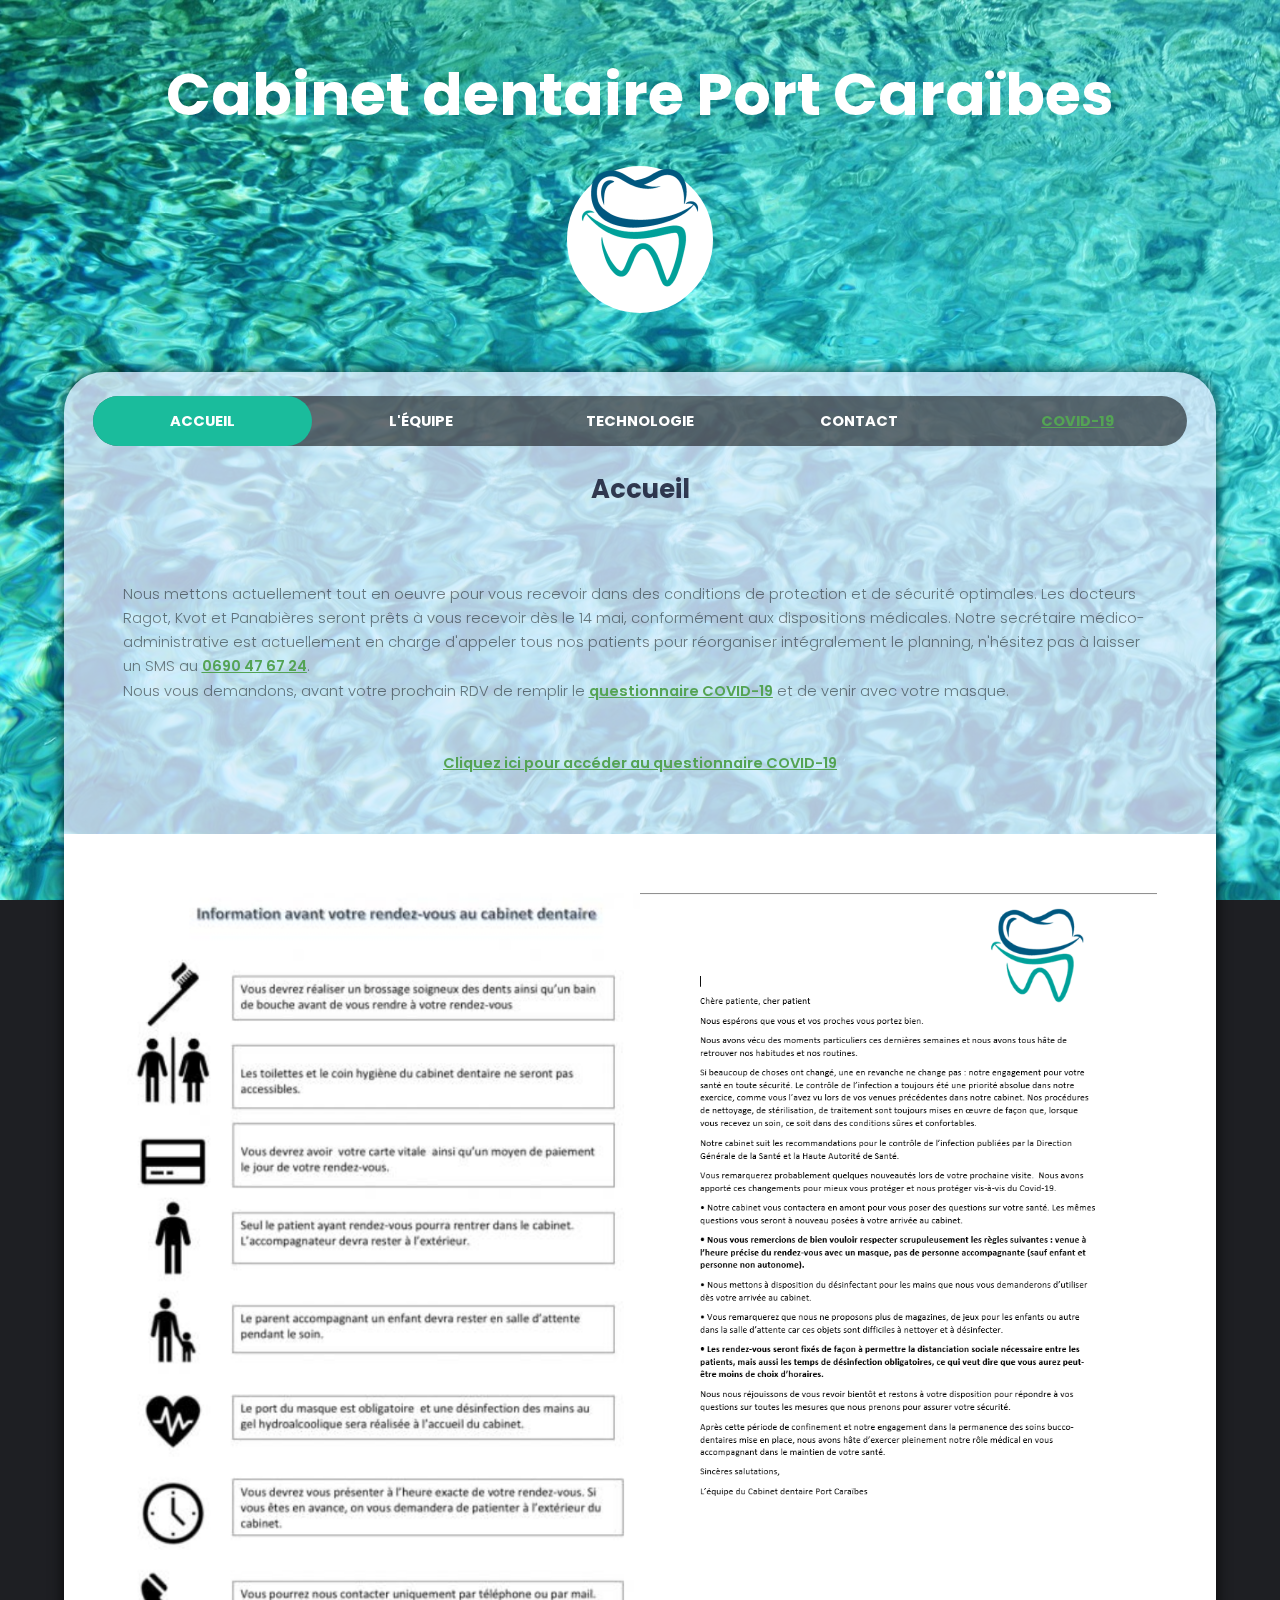
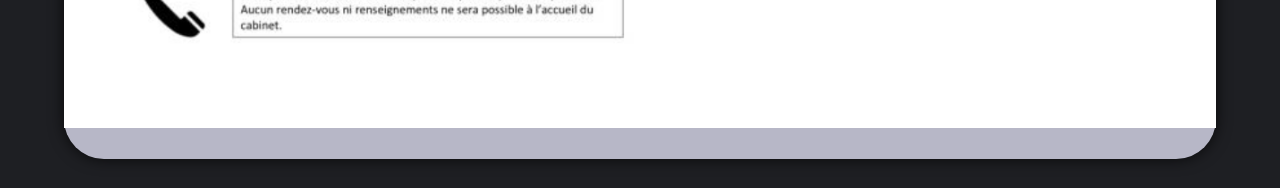
==== commit 99762840: "Update index.html" ====
--- a/index.html
+++ b/index.html
@@ -24,9 +24,9 @@
 					<nav>
 						<a href="index.html">Accueil</a>
 						<a href="equipe.html">L'équipe</a>
-						<a href="techno.html">Technologies-spécialités</a>
+						<a href="techno.html">Technologie</a>
 						<a href="contact.html">Contact</a>
-						<a href="questionnaire.html"><span style="color:#54a354"><u>Questionnaire COVID-19</u></span></a>
+						<a href="questionnaire.html"><span style="color:#54a354"><u>COVID-19</u></span></a>
 						<div class="animation start-home"></div>
 					</nav>
 
@@ -78,4 +78,4 @@
 			<script src="main.js"></script>
 
 	</body>
-</html>+</html>
--- a/main.css
+++ b/main.css
@@ -1,4 +1,4 @@
-@import url(font-awesome.min.css);
+ @import url(font-awesome.min.css);
 @import url("https://fonts.googleapis.com/css?family=Poppins:300,400,500,600,700");
 @import url(https://fonts.googleapis.com/css?family=PT+Sans);
 @import url('https://fonts.googleapis.com/css2?family=Varela+Round&display=swap');
@@ -2881,7 +2881,7 @@
 				body:after {
 					background-attachment: scroll;
 					background-position: top;
-					background-size: 100%;
+					background-size: 300%;
 				}
 
 			}
@@ -3125,10 +3125,11 @@
 	border-radius: 30px;
 	font-size: 0;
 }
+
 nav a {
 	line-height: 50px;
-	height: 100%;
-	font-size: 0.8rem;
+	height: 10%;
+	font-size: 1rem;
 	font-weight: bold;
 	display: inline-block;
 	position: relative;
@@ -3139,6 +3140,43 @@
 	color: white;
 	cursor: pointer;
 }
+
+@media screen and (max-width: 736px) {
+
+		nav a {
+		line-height: 50px;
+			height: 10%;
+			font-size: 0.7rem;
+			font-weight: bold;
+			display: inline-block;
+			position: relative;
+			z-index: 1;
+			text-decoration: none;
+			text-transform: uppercase;
+			text-align: center;
+			color: white;
+			cursor: pointer;
+		}
+	}
+@media screen and (max-width: 500px) {
+
+		nav a {
+		line-height: 50px;
+			height: 10%;
+			font-size: 0.5rem;
+			font-weight: bold;
+			display: inline-block;
+			position: relative;
+			z-index: 1;
+			text-decoration: none;
+			text-transform: uppercase;
+			text-align: center;
+			color: white;
+			cursor: pointer;
+		}
+}
+
+
 nav .animation {
 	position: absolute;
 	height: 100%;
@@ -3196,4 +3234,4 @@
     height:10rem;
     text-align:center;
     border-radius:100px;
-    line-height: 13.8rem; +    line-height: 13.8rem; 
